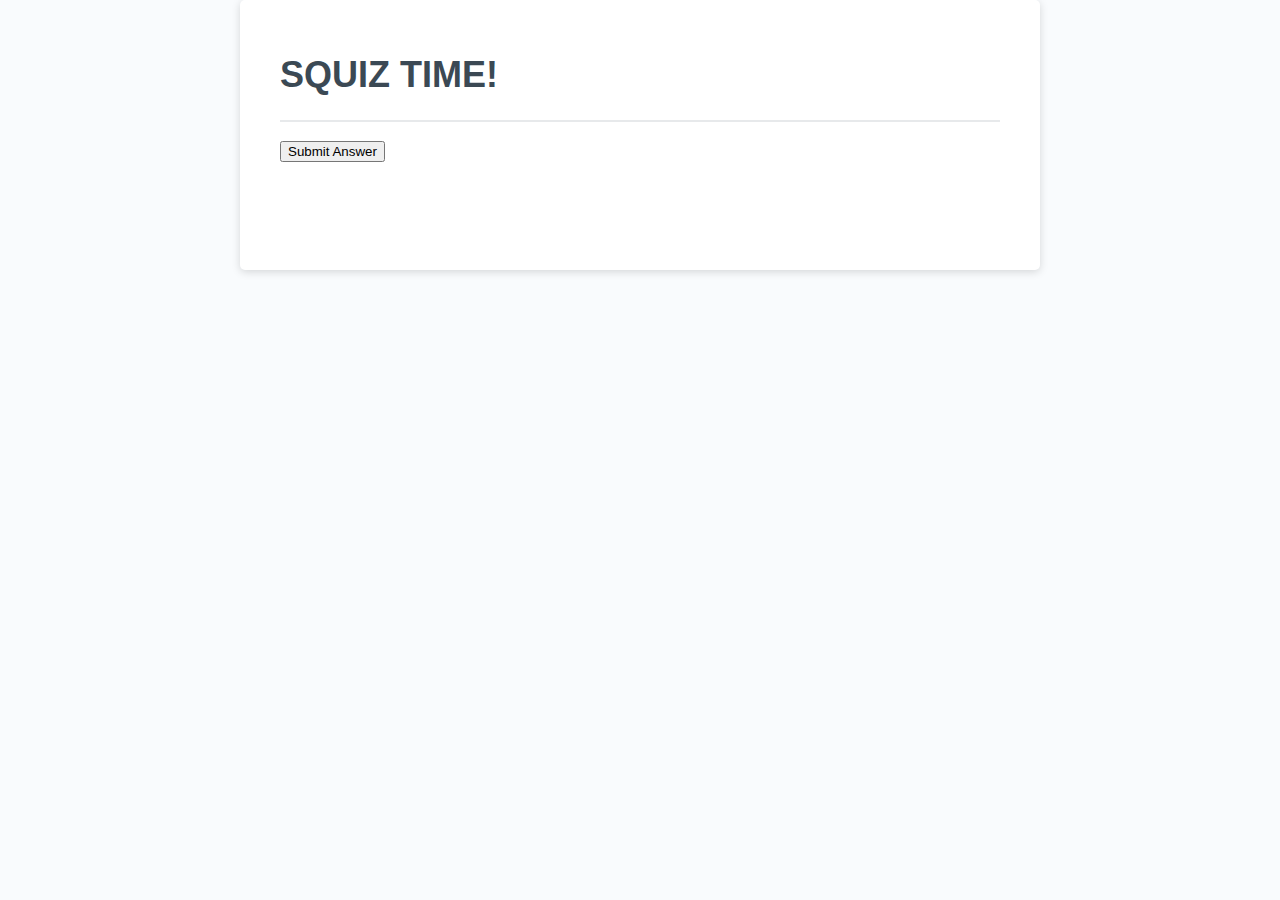
==== game.html @ b12cf08b "Added to card body" ====
<!DOCTYPE html>
<html lang="en">
    <head>
        <meta charset="UTF-8" />
        <meta name="viewport" content="width=device-width, initial-scale=1.0" />
        <meta http-equiv="X-UA-Compatible" content="ie=edge" />
        <title>Questions</title>
        <link rel="stylesheet" href="/Assets/CSS/style.css" />
    </head>
    <body>
        <div class="card">
            <div class="card-header">
                <h1>SQUIZ TIME!</h1>
            </div>
            <div class="card-body">
                <p id="question"></p>
                <ul id="choices"></ul>
                <button id="submit">Submit Answer</button>
                <p id="result"></p>
            </div>
        </div>
    </body>
</html>
---- Assets/CSS/style.css ----
*,
*::before,
*::after {
  box-sizing: border-box;
}

html,
body,
.wrapper {
  height: 100%;
  margin: 0;
  padding: 0;
}

body {
  font-family: sans-serif;
  background-color: #f9fbfd;
}

.wrapper {
  padding-top: 30px;
  padding-left: 20px;
  padding-right: 20px;
}

header {
  text-align: center;
  padding: 20px;
  padding-top: 0px;
  color: hsl(206, 17%, 28%);
}

img {
    display: block;
    margin-left: auto;
    margin-right: auto;
    width: 50%;
}

.card {
    background-color: hsl(0, 0%, 100%);
    border-radius: 5px;
    border-width: 1px;
    box-shadow: rgba(0, 0, 0, 0.15) 0px 2px 8px 0px;
    color: hsl(206, 17%, 28%);
    font-size: 18px;
    margin: 0 auto;
    max-width: 800px;
    padding: 30px 40px;
  }
  
  .card-header::after {
    content: " ";
    display: block;
    width: 100%;
    background: #e7e9eb;
    height: 2px;
  }

  h2 {
    text-align: center;
    text-decoration: underline;
    text-shadow: -1px -1px 0 #000;
    font-size: 50px;
    color: rgb(255, 0, 157);
  }
  
  .card-body {
    min-height: 100px;
  }
  
  .card-footer {
    text-align: center;
  }
  
  .card-footer::before {
    content: " ";
    display: block;
    width: 100%;
    background: #e7e9eb;
    height: 2px;
  }
  
  .card-footer::after {
    content: " ";
    display: block;
    clear: both;
  }
  
  .btn {
    border: none;
    background-color: rgb(255, 0, 157);
    border-radius: 25px;
    box-shadow: rgba(0, 0, 0, 0.1) 0px 1px 6px 0px rgba(0, 0, 0, 0.2) 0px 1px 1px
      0px;
    color: hsl(0, 0%, 100%);
    display: inline-block;
    font-size: 22px;
    line-height: 22px;
    margin: 16px 16px 16px 20px;
    padding: 14px 34px;
    text-align: center;
    cursor: pointer;
  }
  
  button[disabled] {
    cursor: default;
    background: #c0c7cf;
  }
  
  .float-right {
    float: right;
  }

  @media (max-width: 690px) {
    .btn {
      font-size: 1rem;
      margin: 16px 0px 0px 0px;
      padding: 10px 15px;
    }
  
    #password {
      font-size: 1rem;
    }
  }
  
  @media (max-width: 500px) {
    .btn {
      font-size: 0.8rem;
    }
  }
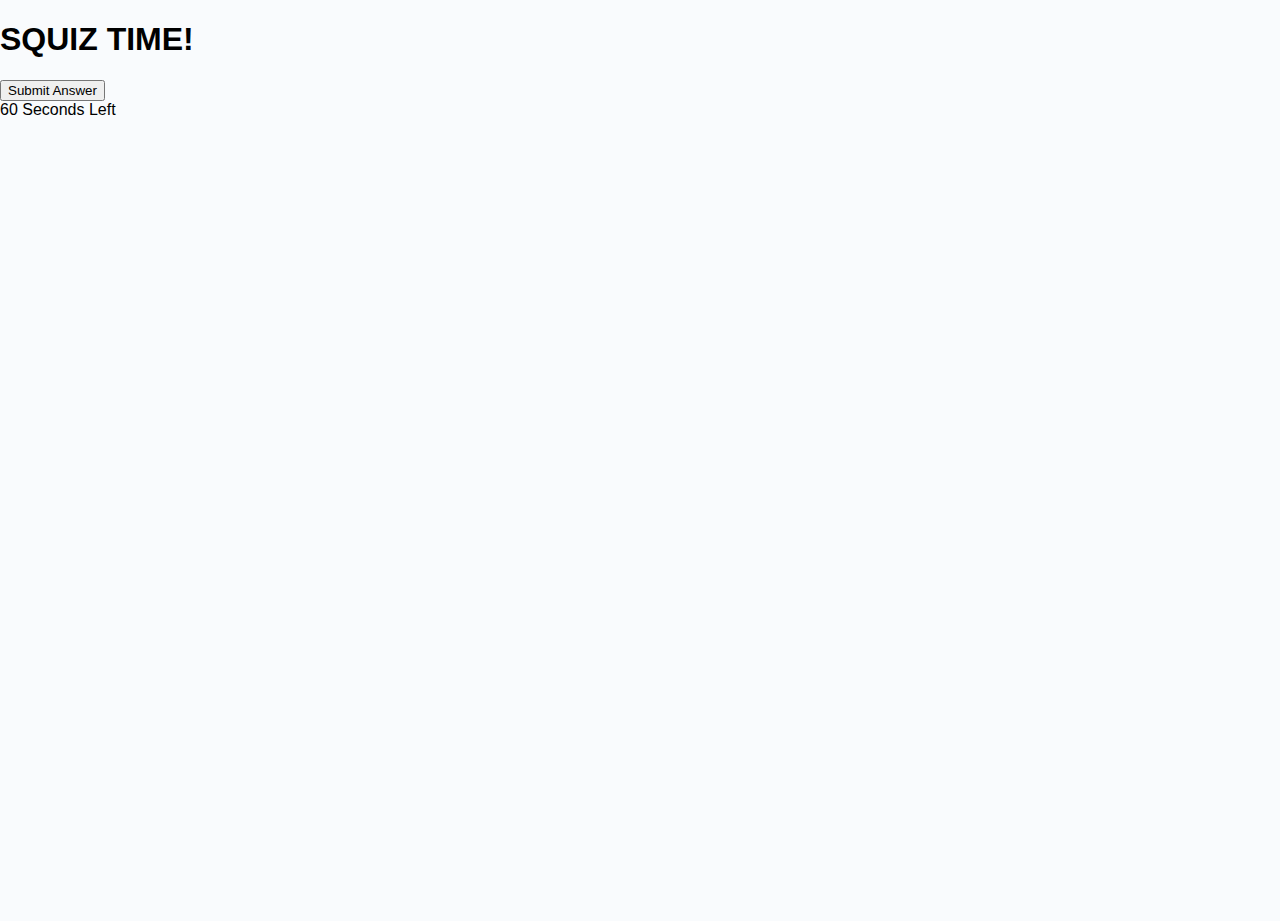
==== commit b2ef8c77: "Edited HTML and added JS Quiz variables" ====
--- a/game.html
+++ b/game.html
@@ -8,16 +8,13 @@
         <link rel="stylesheet" href="/Assets/CSS/style.css" />
     </head>
     <body>
-        <div class="card">
-            <div class="card-header">
-                <h1>SQUIZ TIME!</h1>
-            </div>
-            <div class="card-body">
-                <p id="question"></p>
-                <ul id="choices"></ul>
-                <button id="submit">Submit Answer</button>
-                <p id="result"></p>
-            </div>
+        <div id="quiz-container">
+            <h1>SQUIZ TIME!</h1>
+             <p id="question"></p>
+            <ul id="choices"></ul>
+            <button id="submit-btn">Submit Answer</button>
+            <div id="timer">60 Seconds Left</div>
         </div>
+        <script src="/Assets/JS/questions.js"></script>
     </body>
 </html>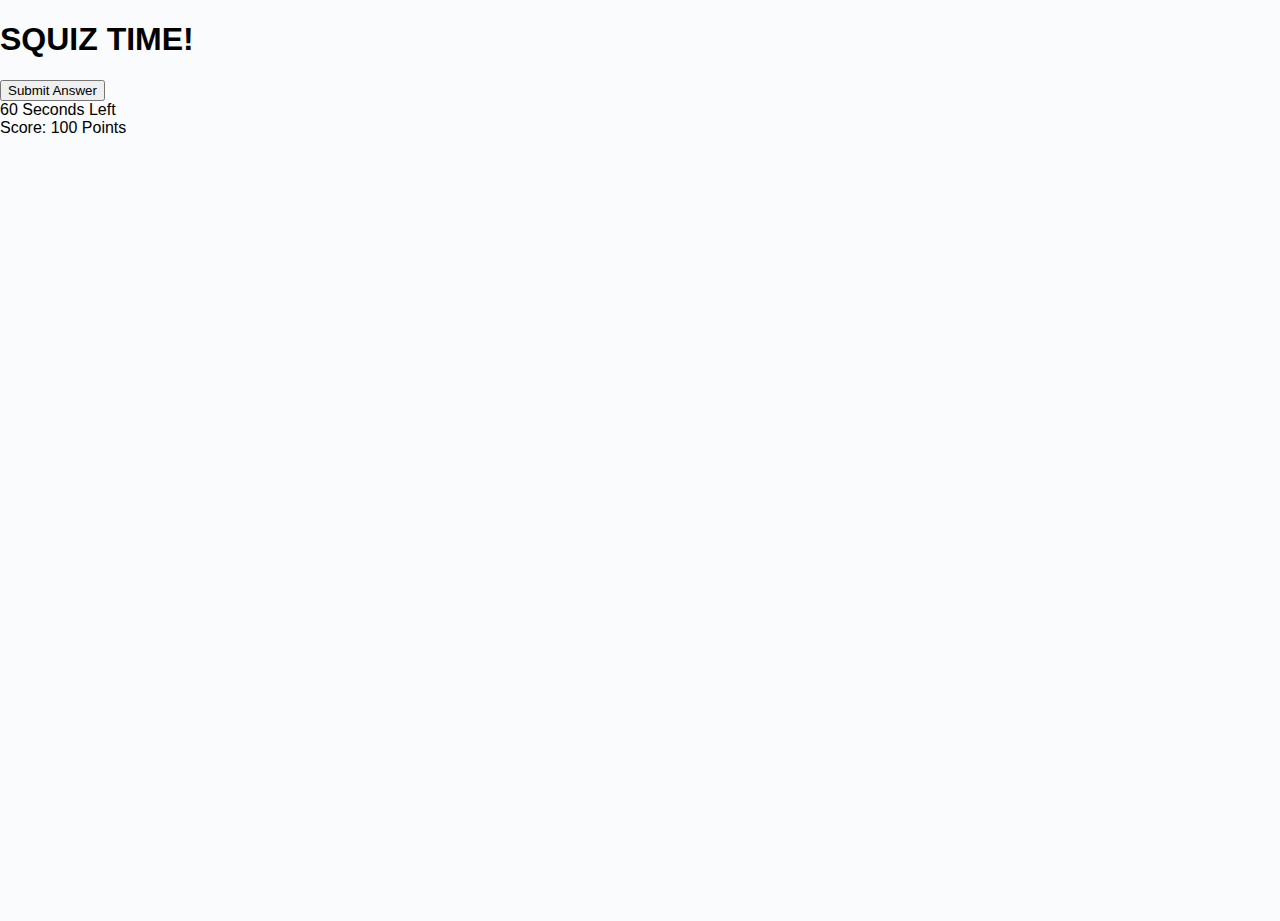
==== commit df8db798: "add score variable" ====
--- a/game.html
+++ b/game.html
@@ -14,7 +14,8 @@
             <ul id="choices"></ul>
             <button id="submit-btn">Submit Answer</button>
             <div id="timer">60 Seconds Left</div>
+            <div id="score">Score: 100 Points</div>
         </div>
-        <script src="/Assets/JS/questions.js"></script>
+        <script src="/Assets/JS/quiz.js"></script>
     </body>
 </html>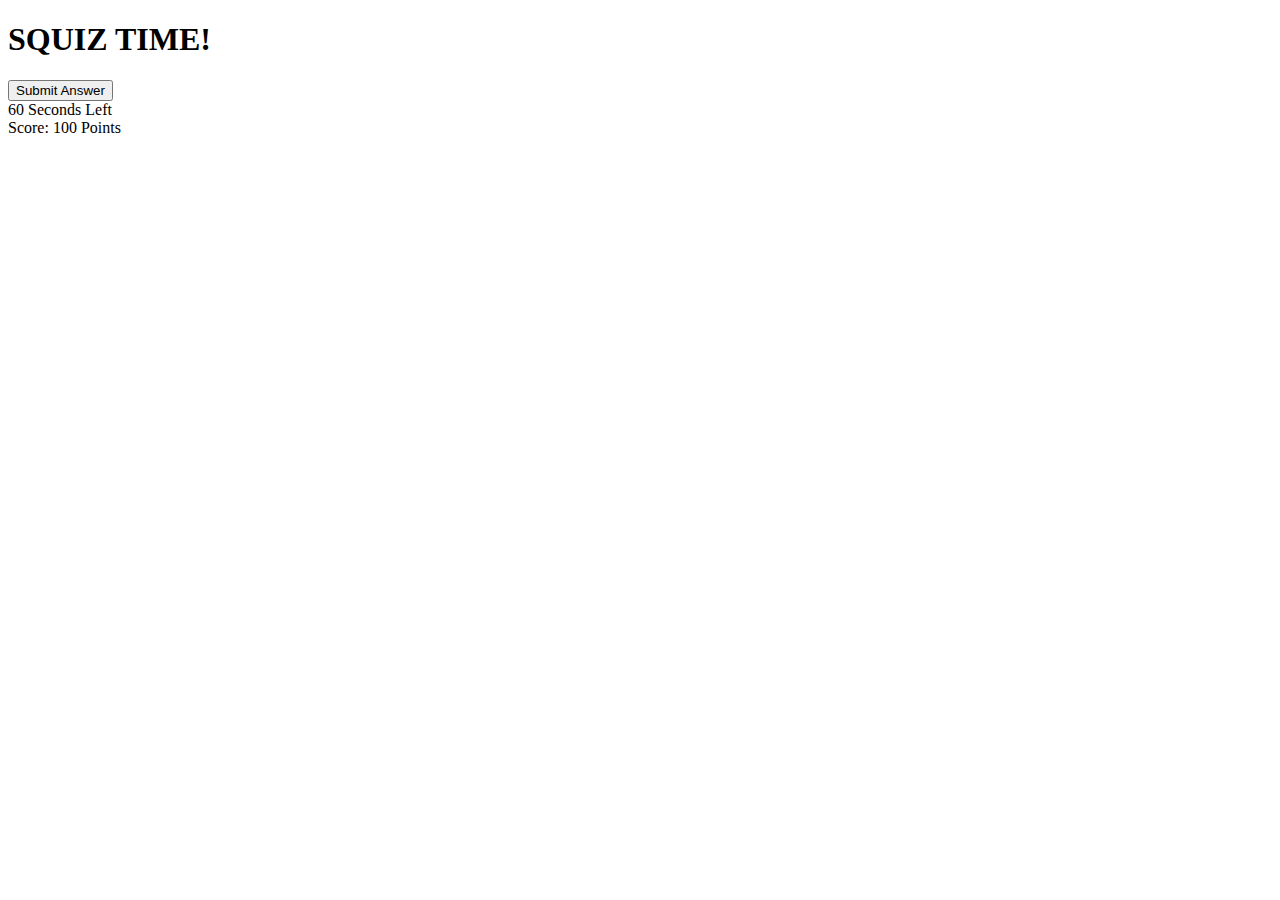
==== commit be5d8685: "Create CSS file for game" ====
--- a/game.html
+++ b/game.html
@@ -5,7 +5,7 @@
         <meta name="viewport" content="width=device-width, initial-scale=1.0" />
         <meta http-equiv="X-UA-Compatible" content="ie=edge" />
         <title>Questions</title>
-        <link rel="stylesheet" href="/Assets/CSS/style.css" />
+        <link rel="stylesheet" href="/Assets/CSS/game.css" />
     </head>
     <body>
         <div id="quiz-container">
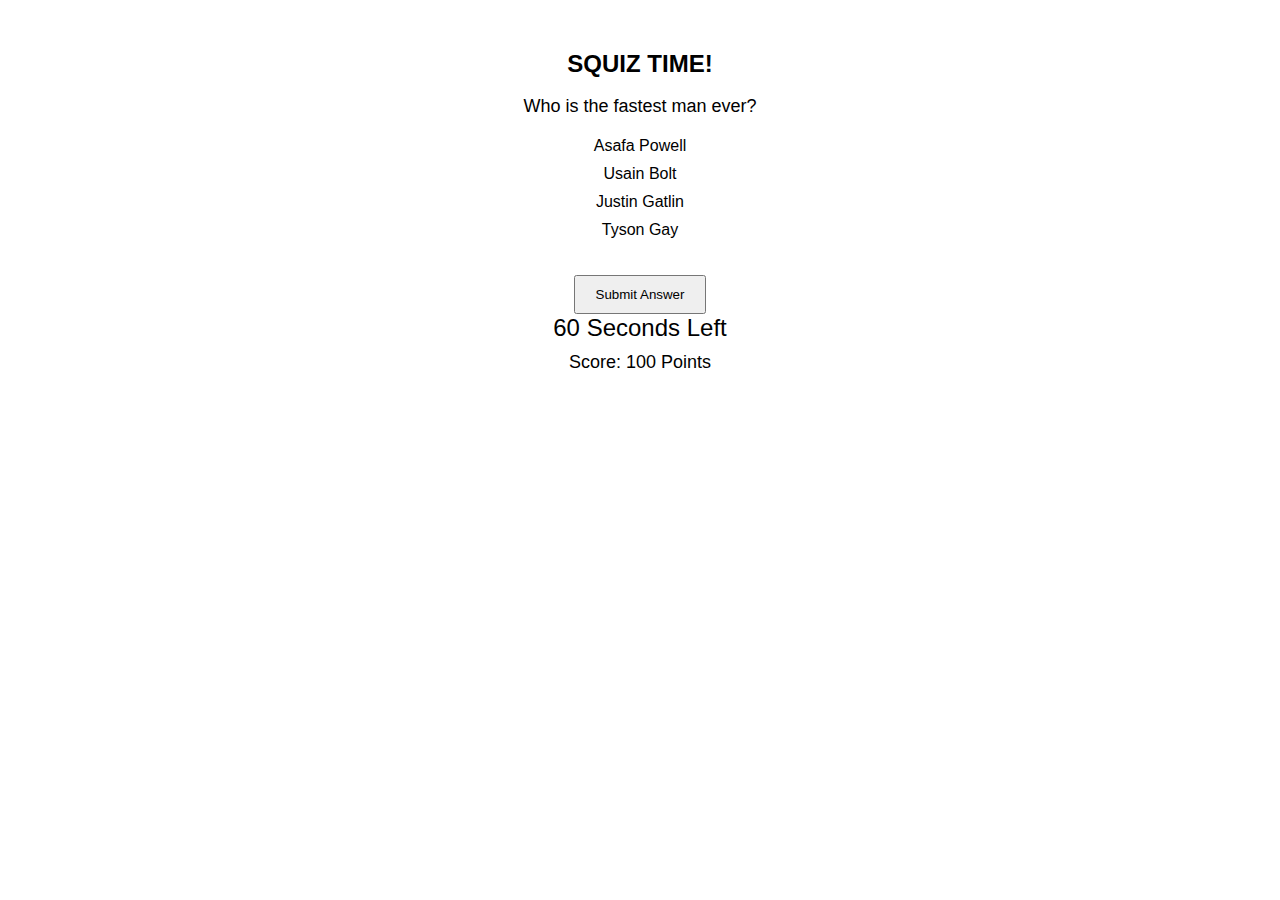
==== commit 687e8280: "Minor tweaks to HTML" ====
--- a/game.html
+++ b/game.html
@@ -1,21 +1,21 @@
 <!DOCTYPE html>
 <html lang="en">
-    <head>
-        <meta charset="UTF-8" />
-        <meta name="viewport" content="width=device-width, initial-scale=1.0" />
-        <meta http-equiv="X-UA-Compatible" content="ie=edge" />
-        <title>Questions</title>
-        <link rel="stylesheet" href="/Assets/CSS/game.css" />
-    </head>
-    <body>
-        <div id="quiz-container">
-            <h1>SQUIZ TIME!</h1>
-             <p id="question"></p>
-            <ul id="choices"></ul>
-            <button id="submit-btn">Submit Answer</button>
-            <div id="timer">60 Seconds Left</div>
-            <div id="score">Score: 100 Points</div>
-        </div>
-        <script src="/Assets/JS/quiz.js"></script>
-    </body>
-</html>+<head>
+    <meta charset="UTF-8" />
+    <meta name="viewport" content="width=device-width, initial-scale=1.0" />
+    <meta http-equiv="X-UA-Compatible" content="ie=edge" />
+    <title>Quiz</title>
+    <link rel="stylesheet" href="/Assets/CSS/game.css" />
+</head>
+<body>
+    <div id="quiz-container">
+        <h1>SQUIZ TIME!</h1>
+        <p id="question"></p>
+        <ul id="choices"></ul>
+        <button id="submit-btn">Submit Answer</button>
+        <div id="timer">60 Seconds Left</div>
+        <div id="score">Score: 100 Points</div>
+    </div>
+    <script src="/Assets/JS/quiz.js"></script>
+</body>
+</html>
--- a/Assets/CSS/game.css
+++ b/Assets/CSS/game.css
@@ -0,0 +1,41 @@
+body {
+    font-family: sans-serif;
+    text-align: center;
+}
+
+#quiz-container {
+    margin: 50px auto;
+    max-width: 500px;
+}
+
+h1 {
+    font-size: 24px;
+  }
+  
+  #question {
+    font-size: 18px;
+    margin-bottom: 20px;
+  }
+  
+  #choices {
+    list-style-type: none;
+    padding: 0;
+  }
+  
+  #choices li {
+    margin-bottom: 10px;
+  }
+  
+  #submit-btn {
+    margin-top: 20px;
+    padding: 10px 20px;
+  }
+  
+  #timer {
+    font-size: 24px;
+    margin-bottom: 10px;
+  }
+  
+  #score {
+    font-size: 18px;
+  }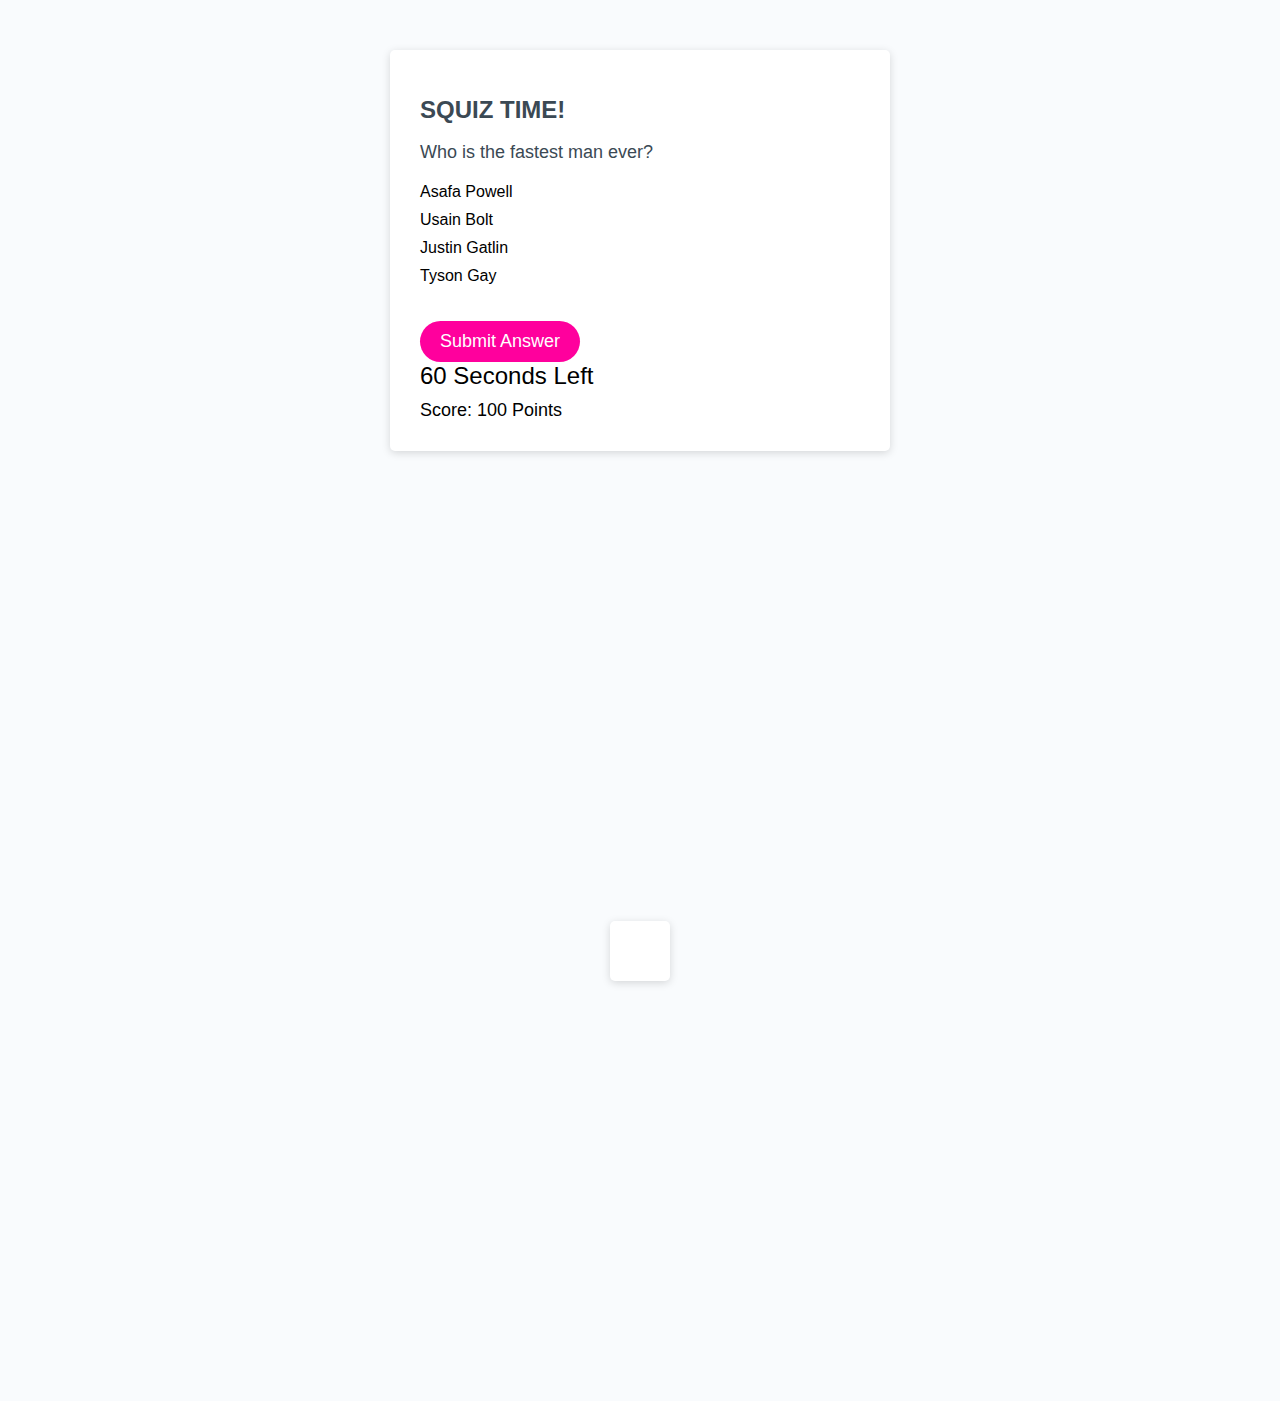
==== commit cbb39c7b: "Updats to game.html and game.css" ====
--- a/game.html
+++ b/game.html
@@ -1,11 +1,31 @@
 <!DOCTYPE html>
 <html lang="en">
 <head>
-    <meta charset="UTF-8" />
-    <meta name="viewport" content="width=device-width, initial-scale=1.0" />
-    <meta http-equiv="X-UA-Compatible" content="ie=edge" />
+    <meta charset="UTF-8">
+    <meta name="viewport" content="width=device-width, initial-scale=1.0">
     <title>Quiz</title>
-    <link rel="stylesheet" href="/Assets/CSS/game.css" />
+    <link rel="stylesheet" href="/Assets/CSS/game.css">
+    <style>
+      body {
+        font-family: sans-serif;
+        background-color: #f9fbfd;
+      }
+  
+      .center-container {
+        display: flex;
+        justify-content: center;
+        align-items: center;
+        height: 100vh;
+      }
+  
+      #saved-scores {
+        background-color: #ffffff;
+        border-radius: 5px;
+        box-shadow: rgba(0, 0, 0, 0.15) 0px 2px 8px 0px;
+        padding: 30px;
+        max-width: 500px;
+      }
+    </style>
 </head>
 <body>
     <div id="quiz-container">
@@ -16,6 +36,11 @@
         <div id="timer">60 Seconds Left</div>
         <div id="score">Score: 100 Points</div>
     </div>
+
+    <div class="center-container">
+        <div id="saved-scores"></div>
+    </div>
+
     <script src="/Assets/JS/quiz.js"></script>
 </body>
 </html>
--- a/Assets/CSS/game.css
+++ b/Assets/CSS/game.css
@@ -1,41 +1,64 @@
+*,
+*::before,
+*::after {
+  box-sizing: border-box;
+}
+
+html,
 body {
-    font-family: sans-serif;
-    text-align: center;
+  height: 100%;
+  margin: 0;
+  padding: 0;
+  font-family: sans-serif;
+  background-color: #f9fbfd;
 }
 
 #quiz-container {
-    margin: 50px auto;
-    max-width: 500px;
+  margin: 50px auto;
+  max-width: 500px;
+  background-color: #ffffff;
+  border-radius: 5px;
+  box-shadow: rgba(0, 0, 0, 0.15) 0px 2px 8px 0px;
+  padding: 30px;
 }
 
 h1 {
-    font-size: 24px;
-  }
-  
-  #question {
-    font-size: 18px;
-    margin-bottom: 20px;
-  }
-  
-  #choices {
-    list-style-type: none;
-    padding: 0;
-  }
-  
-  #choices li {
-    margin-bottom: 10px;
-  }
-  
-  #submit-btn {
-    margin-top: 20px;
-    padding: 10px 20px;
-  }
-  
-  #timer {
-    font-size: 24px;
-    margin-bottom: 10px;
-  }
-  
-  #score {
-    font-size: 18px;
-  }+  font-size: 24px;
+  color: hsl(206, 17%, 28%);
+}
+
+#question {
+  font-size: 18px;
+  margin-bottom: 20px;
+  color: hsl(206, 17%, 28%);
+}
+
+#choices {
+  list-style-type: none;
+  padding: 0;
+}
+
+#choices li {
+  margin-bottom: 10px;
+}
+
+#submit-btn {
+  margin-top: 20px;
+  padding: 10px 20px;
+  background-color: rgb(255, 0, 157);
+  border: none;
+  border-radius: 25px;
+  box-shadow: rgba(0, 0, 0, 0.1) 0px 1px 6px 0px rgba(0, 0, 0, 0.2) 0px 1px 1px 0px;
+  color: #ffffff;
+  font-size: 18px;
+  cursor: pointer;
+}
+
+#timer {
+  font-size: 24px;
+  margin-bottom: 10px;
+}
+
+#score {
+  font-size: 18px;
+}
